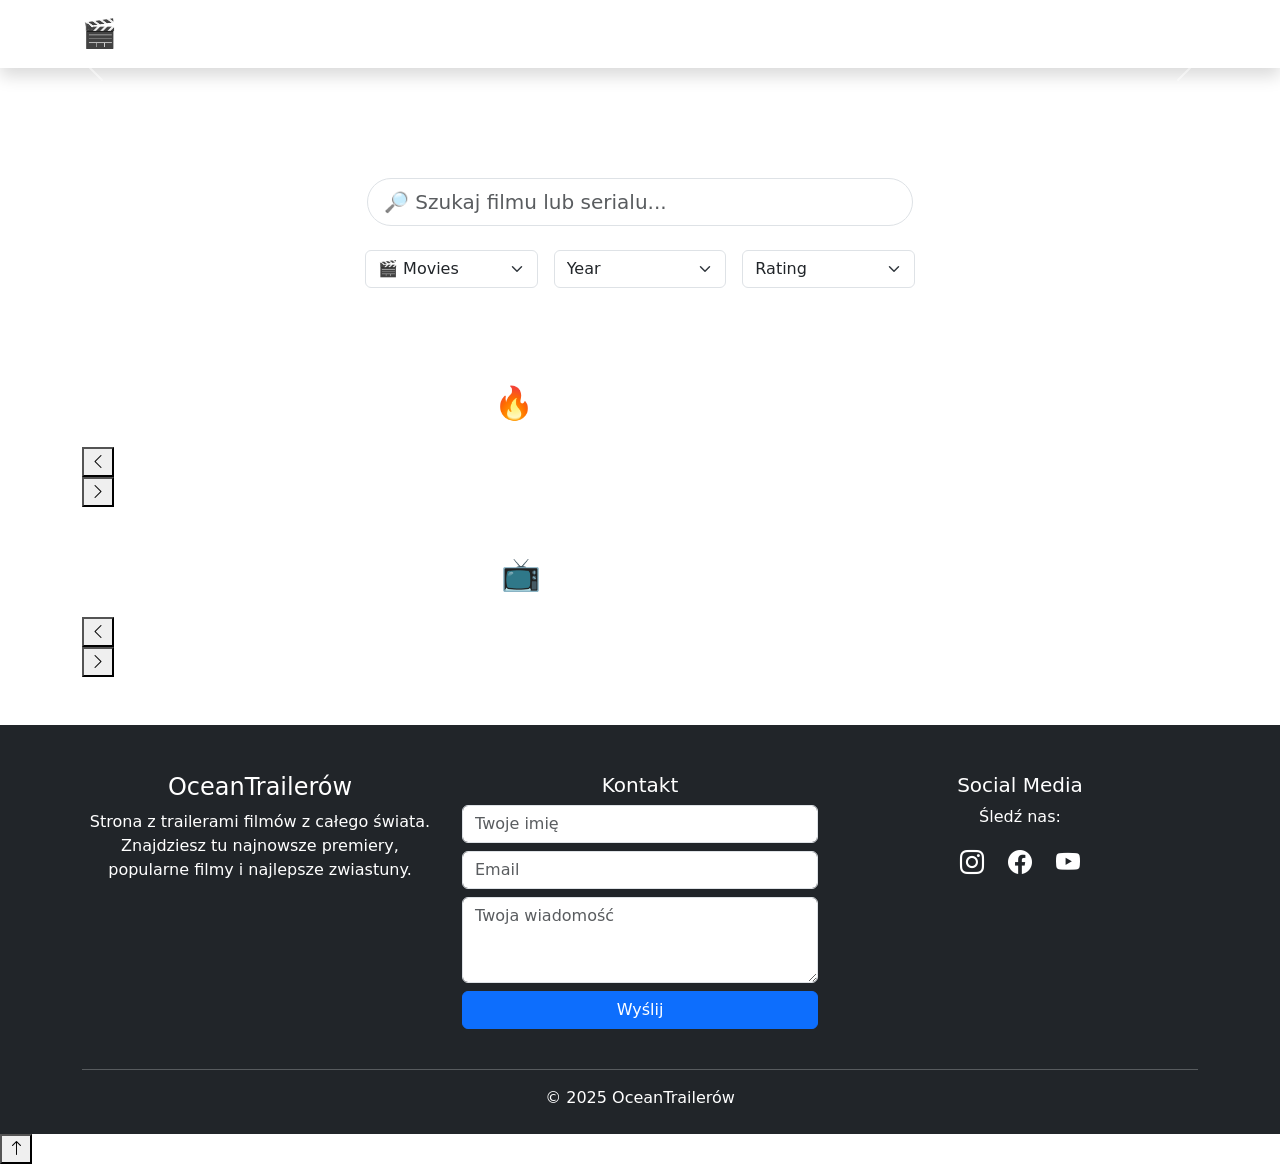
==== index.html @ 87e6d0d0 "Add files via upload" ====
<!DOCTYPE html>
<html lang="en">
<head>
    <meta charset="UTF-8">
    <meta name="viewport" content="width=device-width, initial-scale=1.0">
    <title>OceanTrailerów</title>
    <!-- Bootstrap connect-->
    <link href="https://cdn.jsdelivr.net/npm/bootstrap@5.3.2/dist/css/bootstrap.min.css" rel="stylesheet">
    <link rel="stylesheet" href="https://cdn.jsdelivr.net/npm/bootstrap-icons@1.11.3/font/bootstrap-icons.css">
    <!-- CSS connect-->
    <link rel="stylesheet" href="css/styles.css">
    <!-- Font coonnect-->
    <link href="https://fonts.googleapis.com/css2?family=Poppins:wght@400;600;700&display=swap" rel="stylesheet">
</head>
<body>
    <!-- Header-nav-->
    <nav class="navbar navbar-expand-lg navbar-dark custom-navbar shadow">

    <div class="container">

        <a class="navbar-brand fw-bold fs-3">🎬 OceanTrailerów</a>

        <button class="navbar-toggler" type="button" data-bs-toggle="collapse" data-bs-target="#navbarNav">
            <span class="navbar-toggler-icon"></span>
        </button>

        <div class="collapse navbar-collapse justify-content-end" id="navbarNav">

            <ul class="navbar-nav">

                <li class="nav-item">
                    <a class="nav-link active" href="#">Główna</a>
                </li>

                <li class="nav-item">
                    <a class="nav-link" href="#search">Wyszukiwanie</a>
                </li>

                <li class="nav-item">
                    <a class="nav-link" href="#movies">Filmiki</a>
                </li>

                <li class="nav-item">
                    <a class="nav-link" href="#kontakt">Kontakt</a>
                </li>

            </ul>

        </div>

    </div>

    </nav>

    <!-- Carousel-->
    <div id="carouselExampleAutoplaying" class="carousel slide" data-bs-ride="carousel">
        <div class="carousel-inner" id="carouselInner"></div>
    
        <button class="carousel-control-prev" type="button" data-bs-target="#carouselExampleAutoplaying" data-bs-slide="prev">
            <span class="carousel-control-prev-icon" aria-hidden="true"></span>
            <span class="visually-hidden">Previous</span>
        </button>
        
        <button class="carousel-control-next" type="button" data-bs-target="#carouselExampleAutoplaying" data-bs-slide="next">
            <span class="carousel-control-next-icon" aria-hidden="true"></span>
            <span class="visually-hidden">Next</span>
        </button>
    </div>


    <!-- Search Section-->
    <section class="search-section py-5" id="search">

    <div class="container">

        <h2 class="text-center mb-4 text-white">Znajdź film</h2>

        <!-- SEARCH INPUT -->
        <div class="row justify-content-center mb-4">

            <div class="col-md-6">
                <input 
                    class="form-control form-control-lg rounded-pill" 
                    id="searchInput" 
                    type="text" 
                    placeholder="🔎 Szukaj filmu lub serialu..."
                >
            </div>

        </div>

        <!-- FILTERS -->
        <div class="row justify-content-center g-3">

            <div class="col-md-2">
                <select class="form-select" id="typeFilter">
                    <option value="movie">🎬 Movies</option>
                    <option value="tv">📺 Series</option>
                </select>
            </div>

            <div class="col-md-2">
                <select class="form-select" id="yearFilter">
                    <option value="">Year</option>
                    <option value="2025">2025</option>
                    <option value="2024">2024</option>
                    <option value="2023">2023</option>
                    <option value="2022">2022</option>
                </select>
            </div>

            <div class="col-md-2">
                <select class="form-select" id="ratingFilter">
                    <option value="">Rating</option>
                    <option value="8">⭐ 8+</option>
                    <option value="7">⭐ 7+</option>
                    <option value="6">⭐ 6+</option>
                </select>
            </div>

        </div>

    </div>

        

    </div>

    </section>

    <!-- Movies Container -->
    <div class="container mt-4" id="movies">
        <div class="row g-4" id="moviesContainer">
        </div>
    </div>

    <!-- Popular Movies-->

    <section class="container my-5">

        <h2 class="text-white mb-4 text-center">🔥 Popular Movies</h2>

        <div class="slider-wrapper">

            <button class="slide-btn left" onclick="scrollSlider('popularMovies', -1)">
                <i class="bi bi-chevron-left"></i>
            </button>

            <div class="movie-slider" id="popularMovies"></div>

            <button class="slide-btn right" onclick="scrollSlider('popularMovies', 1)">
                <i class="bi bi-chevron-right"></i>
            </button>

        </div>

    </section>


    <!-- Popular Series-->

    <section class="container my-5">

        <h2 class="text-white mb-4 text-center">📺 Popular Series</h2>

        <div class="slider-wrapper">

            <button class="slide-btn left" onclick="scrollSlider('popularSeries', -1)">
                <i class="bi bi-chevron-left"></i>
            </button>

            <div class="movie-slider" id="popularSeries"></div>

            <button class="slide-btn right" onclick="scrollSlider('popularSeries', 1)">
                <i class="bi bi-chevron-right"></i>
            </button>

        </div>

    </section>
    

    <!-- trailer-modal-->

    <div class="modal fade" id="trailerModal">

        <div class="modal-dialog modal-lg">
            <div class="modal-content bg-dark">
                <div class="modal-body">
                    <iframe id="trailerFrame" width="100%" height="400" allowfullscreen></iframe>
                </div>
            </div>
        </div>
        

    </div>

    
    <!-- Footer-->  
    <footer class="bg-dark text-white mt-5 pt-5 pb-4" id="kontakt">

    <div class="container">
    
    <div class="row">

        <!-- ABOUT -->
        <div class="col-md-4 mb-4 text-center">

            <h4>OceanTrailerów</h4>
            <p>
                Strona z trailerami filmów z całego świata.
                Znajdziesz tu najnowsze premiery,
                popularne filmy i najlepsze zwiastuny.
            </p>
        </div>

        <!-- CONTACT FORM -->
        <div class="col-md-4 mb-4 text-center">

            <h5>Kontakt</h5>

            <form>
                <div class="mb-2">
                    <input type="text" class="form-control" placeholder="Twoje imię">
                </div>

                <div class="mb-2">
                    <input type="email" class="form-control" placeholder="Email">
                </div>

                <div class="mb-2">
                    <textarea class="form-control" rows="3" placeholder="Twoja wiadomość"></textarea>
                </div>

                <button class="btn btn-primary w-100">Wyślij</button>

            </form>

        </div>

        <!-- SOCIAL -->
        <div class="col-md-4 mb-4 text-center">

            <h5>Social Media</h5>

            <p>Śledź nas:</p>

            <a class="text-white me-3 fs-4 text-decoration-none" href="#">
                <i class="bi bi-instagram"></i>
            </a>

            <a class="text-white me-3 fs-4 text-decoration-none" href="#">
                <i class="bi bi-facebook"></i>
            </a>

            <a class="text-white fs-4 text-decoration-none" href="#">
                <i class="bi bi-youtube"></i>
            </a>

        </div>

    </div>

        <hr class="border-light">

        <div class="text-center">© 2025 OceanTrailerów</div>

    </div>

    </footer>

    <button id="backToTop">
        <i class="bi bi-arrow-up"></i>
    </button>

    <!-- JS connect -->
    <script src="js/api.js"></script>
    <script src="js/movies.js"></script>
    <script src="js/backdrop.js"></script>
    <script src="https://cdn.jsdelivr.net/npm/bootstrap@5.3.2/dist/js/bootstrap.bundle.min.js"></script>
</body>
</html>
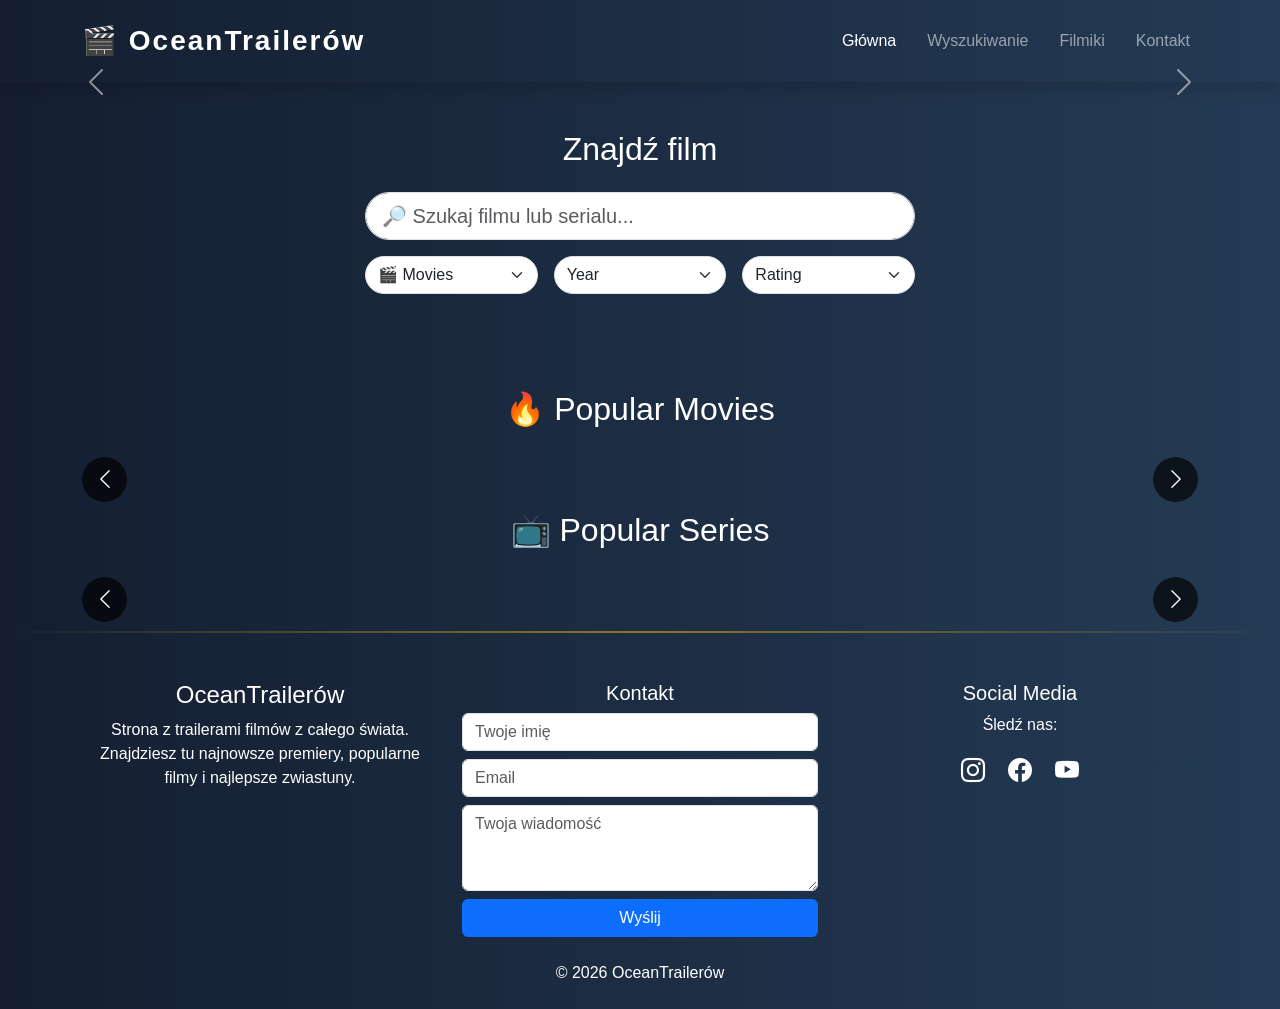
==== commit 45b5a3b7: "Finish_Commit" ====
--- a/index.html
+++ b/index.html
@@ -1,282 +1,211 @@
-<!DOCTYPE html>
-<html lang="en">
-<head>
-    <meta charset="UTF-8">
-    <meta name="viewport" content="width=device-width, initial-scale=1.0">
-    <title>OceanTrailerów</title>
-    <!-- Bootstrap connect-->
-    <link href="https://cdn.jsdelivr.net/npm/bootstrap@5.3.2/dist/css/bootstrap.min.css" rel="stylesheet">
-    <link rel="stylesheet" href="https://cdn.jsdelivr.net/npm/bootstrap-icons@1.11.3/font/bootstrap-icons.css">
-    <!-- CSS connect-->
-    <link rel="stylesheet" href="css/styles.css">
-    <!-- Font coonnect-->
-    <link href="https://fonts.googleapis.com/css2?family=Poppins:wght@400;600;700&display=swap" rel="stylesheet">
-</head>
-<body>
-    <!-- Header-nav-->
-    <nav class="navbar navbar-expand-lg navbar-dark custom-navbar shadow">
-
-    <div class="container">
-
-        <a class="navbar-brand fw-bold fs-3">🎬 OceanTrailerów</a>
-
-        <button class="navbar-toggler" type="button" data-bs-toggle="collapse" data-bs-target="#navbarNav">
-            <span class="navbar-toggler-icon"></span>
-        </button>
-
-        <div class="collapse navbar-collapse justify-content-end" id="navbarNav">
-
-            <ul class="navbar-nav">
-
-                <li class="nav-item">
-                    <a class="nav-link active" href="#">Główna</a>
-                </li>
-
-                <li class="nav-item">
-                    <a class="nav-link" href="#search">Wyszukiwanie</a>
-                </li>
-
-                <li class="nav-item">
-                    <a class="nav-link" href="#movies">Filmiki</a>
-                </li>
-
-                <li class="nav-item">
-                    <a class="nav-link" href="#kontakt">Kontakt</a>
-                </li>
-
-            </ul>
-
-        </div>
-
-    </div>
-
-    </nav>
-
-    <!-- Carousel-->
-    <div id="carouselExampleAutoplaying" class="carousel slide" data-bs-ride="carousel">
-        <div class="carousel-inner" id="carouselInner"></div>
-    
-        <button class="carousel-control-prev" type="button" data-bs-target="#carouselExampleAutoplaying" data-bs-slide="prev">
-            <span class="carousel-control-prev-icon" aria-hidden="true"></span>
-            <span class="visually-hidden">Previous</span>
-        </button>
-        
-        <button class="carousel-control-next" type="button" data-bs-target="#carouselExampleAutoplaying" data-bs-slide="next">
-            <span class="carousel-control-next-icon" aria-hidden="true"></span>
-            <span class="visually-hidden">Next</span>
-        </button>
-    </div>
-
-
-    <!-- Search Section-->
-    <section class="search-section py-5" id="search">
-
-    <div class="container">
-
-        <h2 class="text-center mb-4 text-white">Znajdź film</h2>
-
-        <!-- SEARCH INPUT -->
-        <div class="row justify-content-center mb-4">
-
-            <div class="col-md-6">
-                <input 
-                    class="form-control form-control-lg rounded-pill" 
-                    id="searchInput" 
-                    type="text" 
-                    placeholder="🔎 Szukaj filmu lub serialu..."
-                >
-            </div>
-
-        </div>
-
-        <!-- FILTERS -->
-        <div class="row justify-content-center g-3">
-
-            <div class="col-md-2">
-                <select class="form-select" id="typeFilter">
-                    <option value="movie">🎬 Movies</option>
-                    <option value="tv">📺 Series</option>
-                </select>
-            </div>
-
-            <div class="col-md-2">
-                <select class="form-select" id="yearFilter">
-                    <option value="">Year</option>
-                    <option value="2025">2025</option>
-                    <option value="2024">2024</option>
-                    <option value="2023">2023</option>
-                    <option value="2022">2022</option>
-                </select>
-            </div>
-
-            <div class="col-md-2">
-                <select class="form-select" id="ratingFilter">
-                    <option value="">Rating</option>
-                    <option value="8">⭐ 8+</option>
-                    <option value="7">⭐ 7+</option>
-                    <option value="6">⭐ 6+</option>
-                </select>
-            </div>
-
-        </div>
-
-    </div>
-
-        
-
-    </div>
-
-    </section>
-
-    <!-- Movies Container -->
-    <div class="container mt-4" id="movies">
-        <div class="row g-4" id="moviesContainer">
-        </div>
-    </div>
-
-    <!-- Popular Movies-->
-
-    <section class="container my-5">
-
-        <h2 class="text-white mb-4 text-center">🔥 Popular Movies</h2>
-
-        <div class="slider-wrapper">
-
-            <button class="slide-btn left" onclick="scrollSlider('popularMovies', -1)">
-                <i class="bi bi-chevron-left"></i>
-            </button>
-
-            <div class="movie-slider" id="popularMovies"></div>
-
-            <button class="slide-btn right" onclick="scrollSlider('popularMovies', 1)">
-                <i class="bi bi-chevron-right"></i>
-            </button>
-
-        </div>
-
-    </section>
-
-
-    <!-- Popular Series-->
-
-    <section class="container my-5">
-
-        <h2 class="text-white mb-4 text-center">📺 Popular Series</h2>
-
-        <div class="slider-wrapper">
-
-            <button class="slide-btn left" onclick="scrollSlider('popularSeries', -1)">
-                <i class="bi bi-chevron-left"></i>
-            </button>
-
-            <div class="movie-slider" id="popularSeries"></div>
-
-            <button class="slide-btn right" onclick="scrollSlider('popularSeries', 1)">
-                <i class="bi bi-chevron-right"></i>
-            </button>
-
-        </div>
-
-    </section>
-    
-
-    <!-- trailer-modal-->
-
-    <div class="modal fade" id="trailerModal">
-
-        <div class="modal-dialog modal-lg">
-            <div class="modal-content bg-dark">
-                <div class="modal-body">
-                    <iframe id="trailerFrame" width="100%" height="400" allowfullscreen></iframe>
-                </div>
-            </div>
-        </div>
-        
-
-    </div>
-
-    
-    <!-- Footer-->  
-    <footer class="bg-dark text-white mt-5 pt-5 pb-4" id="kontakt">
-
-    <div class="container">
-    
-    <div class="row">
-
-        <!-- ABOUT -->
-        <div class="col-md-4 mb-4 text-center">
-
-            <h4>OceanTrailerów</h4>
-            <p>
-                Strona z trailerami filmów z całego świata.
-                Znajdziesz tu najnowsze premiery,
-                popularne filmy i najlepsze zwiastuny.
-            </p>
-        </div>
-
-        <!-- CONTACT FORM -->
-        <div class="col-md-4 mb-4 text-center">
-
-            <h5>Kontakt</h5>
-
-            <form>
-                <div class="mb-2">
-                    <input type="text" class="form-control" placeholder="Twoje imię">
-                </div>
-
-                <div class="mb-2">
-                    <input type="email" class="form-control" placeholder="Email">
-                </div>
-
-                <div class="mb-2">
-                    <textarea class="form-control" rows="3" placeholder="Twoja wiadomość"></textarea>
-                </div>
-
-                <button class="btn btn-primary w-100">Wyślij</button>
-
-            </form>
-
-        </div>
-
-        <!-- SOCIAL -->
-        <div class="col-md-4 mb-4 text-center">
-
-            <h5>Social Media</h5>
-
-            <p>Śledź nas:</p>
-
-            <a class="text-white me-3 fs-4 text-decoration-none" href="#">
-                <i class="bi bi-instagram"></i>
-            </a>
-
-            <a class="text-white me-3 fs-4 text-decoration-none" href="#">
-                <i class="bi bi-facebook"></i>
-            </a>
-
-            <a class="text-white fs-4 text-decoration-none" href="#">
-                <i class="bi bi-youtube"></i>
-            </a>
-
-        </div>
-
-    </div>
-
-        <hr class="border-light">
-
-        <div class="text-center">© 2025 OceanTrailerów</div>
-
-    </div>
-
-    </footer>
-
-    <button id="backToTop">
-        <i class="bi bi-arrow-up"></i>
-    </button>
-
-    <!-- JS connect -->
-    <script src="js/api.js"></script>
-    <script src="js/movies.js"></script>
-    <script src="js/backdrop.js"></script>
-    <script src="https://cdn.jsdelivr.net/npm/bootstrap@5.3.2/dist/js/bootstrap.bundle.min.js"></script>
-</body>
-</html>+<!DOCTYPE html>
+<html lang="en">
+<head>
+    <meta charset="UTF-8">
+    <meta name="viewport" content="width=device-width, initial-scale=1.0">
+    <title>OceanTrailerów</title>
+    <!-- Bootstrap connect-->
+    <link href="https://cdn.jsdelivr.net/npm/bootstrap@5.3.2/dist/css/bootstrap.min.css" rel="stylesheet">
+    <link rel="stylesheet" href="https://cdn.jsdelivr.net/npm/bootstrap-icons@1.11.3/font/bootstrap-icons.css">
+    <!-- CSS connect-->
+    <link rel="stylesheet" href="css/styles.css">
+    <!-- Font connect-->
+    <link href="https://fonts.googleapis.com/css2?family=Poppins:wght@400;600;700&display=swap" rel="stylesheet">
+</head>
+<body>
+    <!-- Header-nav-->
+    <nav class="navbar navbar-expand-lg navbar-dark custom-navbar shadow">
+        <div class="container">
+            <a class="navbar-brand fw-bold fs-3">🎬 OceanTrailerów</a>
+            <button class="navbar-toggler" type="button" data-bs-toggle="collapse" data-bs-target="#navbarNav">
+                <span class="navbar-toggler-icon"></span>
+            </button>
+            <div class="collapse navbar-collapse justify-content-end" id="navbarNav">
+                <ul class="navbar-nav">
+                    <li class="nav-item">
+                        <a class="nav-link active" href="#">Główna</a>
+                    </li>
+                    <li class="nav-item">
+                        <a class="nav-link" href="#search">Wyszukiwanie</a>
+                    </li>
+                    <li class="nav-item">
+                        <a class="nav-link" href="#movies">Filmiki</a>
+                    </li>
+                    <li class="nav-item">
+                        <a class="nav-link" href="#kontakt">Kontakt</a>
+                    </li>
+                </ul>
+            </div>
+        </div>
+    </nav>
+
+    <!-- Carousel-->
+    <div id="carouselExampleAutoplaying" class="carousel slide" data-bs-ride="carousel">
+        <div class="carousel-inner" id="carouselInner"></div>
+        <button class="carousel-control-prev" type="button" data-bs-target="#carouselExampleAutoplaying" data-bs-slide="prev">
+            <span class="carousel-control-prev-icon" aria-hidden="true"></span>
+            <span class="visually-hidden">Previous</span>
+        </button>
+        <button class="carousel-control-next" type="button" data-bs-target="#carouselExampleAutoplaying" data-bs-slide="next">
+            <span class="carousel-control-next-icon" aria-hidden="true"></span>
+            <span class="visually-hidden">Next</span>
+        </button>
+    </div>
+
+    <!-- Search-->
+    <section class="search-section py-5" id="search">
+        <div class="container">
+
+            <h2 class="text-center mb-4 text-white">Znajdź film</h2>
+
+            <div class="row justify-content-center g-3">
+
+                <!-- Input -->
+                <div class="col-md-6 position-relative">
+                    <input
+                        class="form-control form-control-lg rounded-pill pe-5"
+                        id="searchInput"
+                        type="text"
+                        placeholder="🔎 Szukaj filmu lub serialu..."
+                    >
+                    <button id="clearBtn" class="clear-btn">
+                        <i class="bi bi-x-lg"></i>
+                    </button>
+                </div>
+
+                <!-- FILTERS -->
+                <div class="col-12">
+                    <div class="row justify-content-center g-3">
+
+                        <div class="col-md-2 col-sm-4 col-6">
+                            <select class="form-select" id="typeFilter">
+                                <option value="movie">🎬 Movies</option>
+                                <option value="tv">📺 Series</option>
+                            </select>
+                        </div>
+
+                        <div class="col-md-2 col-sm-4 col-6">
+                            <select class="form-select" id="yearFilter">
+                                <option value="">Year</option>
+                                <option value="2025">2025</option>
+                                <option value="2024">2024</option>
+                                <option value="2023">2023</option>
+                                <option value="2022">2022</option>
+                            </select>
+                        </div>
+
+                        <div class="col-md-2 col-sm-4 col-6">
+                            <select class="form-select" id="ratingFilter">
+                                <option value="">Rating</option>
+                                <option value="8">⭐ 8+</option>
+                                <option value="7">⭐ 7+</option>
+                                <option value="6">⭐ 6+</option>
+                            </select>
+                        </div>
+
+                    </div>
+                </div>
+
+            </div>
+
+        </div>
+    </section>
+
+    <!-- Movies Container -->
+    <div class="container mt-4" id="movies">
+        <div class="row g-4" id="moviesContainer"></div>
+    </div>
+
+    <!-- Popular Movies-->
+    <section class="container my-5">
+        <h2 class="text-white mb-4 text-center">🔥 Popular Movies</h2>
+        <div class="slider-wrapper">
+            <button class="slide-btn left" onclick="scrollSlider('popularMovies', -1)">
+                <i class="bi bi-chevron-left"></i>
+            </button>
+            <div class="movie-slider" id="popularMovies"></div>
+            <button class="slide-btn right" onclick="scrollSlider('popularMovies', 1)">
+                <i class="bi bi-chevron-right"></i>
+            </button>
+        </div>
+    </section>
+
+    <!-- Popular Serials-->
+    <section class="container my-5">
+        <h2 class="text-white mb-4 text-center">📺 Popular Series</h2>
+        <div class="slider-wrapper">
+            <button class="slide-btn left" onclick="scrollSlider('popularSeries', -1)">
+                <i class="bi bi-chevron-left"></i>
+            </button>
+            <div class="movie-slider" id="popularSeries"></div>
+            <button class="slide-btn right" onclick="scrollSlider('popularSeries', 1)">
+                <i class="bi bi-chevron-right"></i>
+            </button>
+        </div>
+    </section>
+
+    <!-- Separator -->
+    <hr class="footer-separator">
+
+    <!-- Footer-->
+    <footer class="bg-dark text-white pt-5 pb-4" id="kontakt">
+        <div class="container">
+            <div class="row">
+
+                <!-- About -->
+                <div class="col-md-4 mb-4 text-center">
+                    <h4>OceanTrailerów</h4>
+                    <p>
+                        Strona z trailerami filmów z całego świata.
+                        Znajdziesz tu najnowsze premiery,
+                        popularne filmy i najlepsze zwiastuny.
+                    </p>
+                </div>
+
+                <!-- Form -->
+                <div class="col-md-4 mb-4 text-center">
+                    <h5>Kontakt</h5>
+                    <div class="mb-2">
+                        <input type="text" class="form-control" placeholder="Twoje imię">
+                    </div>
+                    <div class="mb-2">
+                        <input type="email" class="form-control" placeholder="Email">
+                    </div>
+                    <div class="mb-2">
+                        <textarea class="form-control" rows="3" placeholder="Twoja wiadomość"></textarea>
+                    </div>
+                    <button class="btn btn-primary w-100">Wyślij</button>
+                </div>
+
+                <!-- Social -->
+                <div class="col-md-4 mb-4 text-center">
+                    <h5>Social Media</h5>
+                    <p>Śledź nas:</p>
+                    <a class="text-white me-3 fs-4 text-decoration-none" href="#">
+                        <i class="bi bi-instagram"></i>
+                    </a>
+                    <a class="text-white me-3 fs-4 text-decoration-none" href="#">
+                        <i class="bi bi-facebook"></i>
+                    </a>
+                    <a class="text-white fs-4 text-decoration-none" href="#">
+                        <i class="bi bi-youtube"></i>
+                    </a>
+                </div>
+
+            </div>
+
+            <div class="text-center">© 2026 OceanTrailerów</div>
+        </div>
+    </footer>
+
+    <button id="backToTop">
+        <i class="bi bi-arrow-up"></i>
+    </button>
+
+    <!-- JS connect -->
+    <script src="js/api.js"></script>
+    <script src="js/movies.js"></script>
+    <script src="js/backdrop.js"></script>
+    <script src="https://cdn.jsdelivr.net/npm/bootstrap@5.3.2/dist/js/bootstrap.bundle.min.js"></script>
+</body>
+</html>
--- a/css/styles.css
+++ b/css/styles.css
@@ -0,0 +1,214 @@
+html, body {
+    overflow-x: hidden;
+    max-width: 100%;
+    font-family: 'Poppins', sans-serif;
+    background: linear-gradient(90deg, #141e30, #243b55);
+}
+
+/* Navbar */
+.custom-navbar {
+    background: linear-gradient(90deg, #141e30, #243b55);
+    padding: 15px;
+}
+
+.navbar-brand {
+    letter-spacing: 2px;
+}
+
+.nav-link {
+    font-weight: 500;
+    margin-left: 15px;
+    transition: 0.3s;
+}
+
+.nav-link:hover {
+    color: #ffc107 !important;
+    transform: translateY(-2px);
+}
+
+/* Carousel */
+.carousel-item,
+.carousel-img {
+    height: 550px;
+    object-fit: cover;
+}
+
+/* Carousel caption styling */
+.carousel-caption h5 {
+    font-size: 1.5rem;
+    font-weight: 700;
+    text-shadow: 0 2px 8px rgba(0,0,0,0.8);
+}
+
+.carousel-caption p {
+    text-shadow: 0 1px 4px rgba(0,0,0,0.8);
+}
+
+/* Search */
+.search-section {
+    padding-top: 3rem;
+    padding-bottom: 3rem;
+}
+
+#searchInput {
+    transition: 0.3s;
+}
+
+#searchInput:focus {
+    transform: scale(1.05);
+    box-shadow: 0 0 15px rgba(255, 255, 255, 0.3);
+}
+
+#typeFilter,
+#yearFilter,
+#ratingFilter {
+    border-radius: 20px;
+}
+
+/* Clear button */
+.clear-btn {
+    position: absolute;
+    top: 50%;
+    right: 15px;
+    transform: translateY(-50%);
+    border: none;
+    background: none;
+    color: #aaa;
+    font-size: 18px;
+    cursor: pointer;
+    display: none;
+}
+
+.clear-btn:hover {
+    color: white;
+}
+
+/* Movie grid cards */
+.movie-card {
+    transition: transform 0.3s, box-shadow 0.3s;
+    border: 1px solid rgba(255,255,255,0.08);
+}
+
+.movie-card:hover {
+    transform: translateY(-6px);
+    box-shadow: 0 12px 30px rgba(0, 0, 0, 0.5) !important;
+}
+
+/* Movie Slider */
+.movie-slider {
+    display: flex;
+    overflow-x: auto;
+    scroll-behavior: smooth;
+    gap: 20px;
+    padding-bottom: 10px;
+    -ms-overflow-style: none;
+    scrollbar-width: none;
+}
+
+.movie-slider .slider-card {
+    min-width: 200px;
+    flex: 0 0 auto;
+    cursor: pointer;
+}
+
+.movie-slider .slider-card img {
+    width: 100%;
+    border-radius: 8px;
+    transition: transform 0.3s, box-shadow 0.3s;
+}
+
+.movie-slider .slider-card img:hover {
+    transform: scale(1.05);
+    box-shadow: 0 8px 20px rgba(0, 0, 0, 0.5);
+}
+
+.movie-slider::-webkit-scrollbar {
+    display: none;
+}
+
+.slider-wrapper {
+    position: relative;
+    padding: 0 30px;
+}
+
+.slide-btn {
+    position: absolute;
+    top: 40%;
+    background: #000000aa;
+    color: white;
+    border: none;
+    width: 45px;
+    height: 45px;
+    border-radius: 50%;
+    font-size: 22px;
+    cursor: pointer;
+    z-index: 10;
+    transition: background 0.2s;
+}
+
+.slide-btn:hover {
+    background: #ffc107;
+    color: #141e30;
+}
+
+.slide-btn.left {
+    left: 0;
+}
+
+.slide-btn.right {
+    right: 0;
+}
+
+/* Trailer modal */
+.modal-content.bg-dark {
+    border: 1px solid rgba(255,255,255,0.1);
+    border-radius: 12px;
+    overflow: hidden;
+}
+
+/* Footer separator */
+.footer-separator {
+    border: none;
+    height: 2px;
+    background: linear-gradient(90deg, transparent, #ffc107, transparent);
+    margin: 0;
+    opacity: 0.5;
+}
+
+/* Footer */
+footer {
+    background: linear-gradient(90deg, #141e30, #243b55);
+    padding: 20px 0;
+    color: #fff;
+}
+
+/* Back to top */
+#backToTop {
+    position: fixed;
+    bottom: 30px;
+    right: 30px;
+    width: 40px;
+    height: 40px;
+    border: none;
+    border-radius: 50%;
+    background: linear-gradient(90deg, #ffc107, #e0a800);
+    color: #141e30;
+    font-size: 22px;
+    display: flex;
+    align-items: center;
+    justify-content: center;
+    cursor: pointer;
+    opacity: 0;
+    visibility: hidden;
+    transition: 0.3s;
+    box-shadow: 0 5px 15px rgba(0, 0, 0, 0.4);
+}
+
+#backToTop:hover {
+    transform: scale(1.1);
+}
+
+#backToTop.show {
+    opacity: 1;
+    visibility: visible;
+}
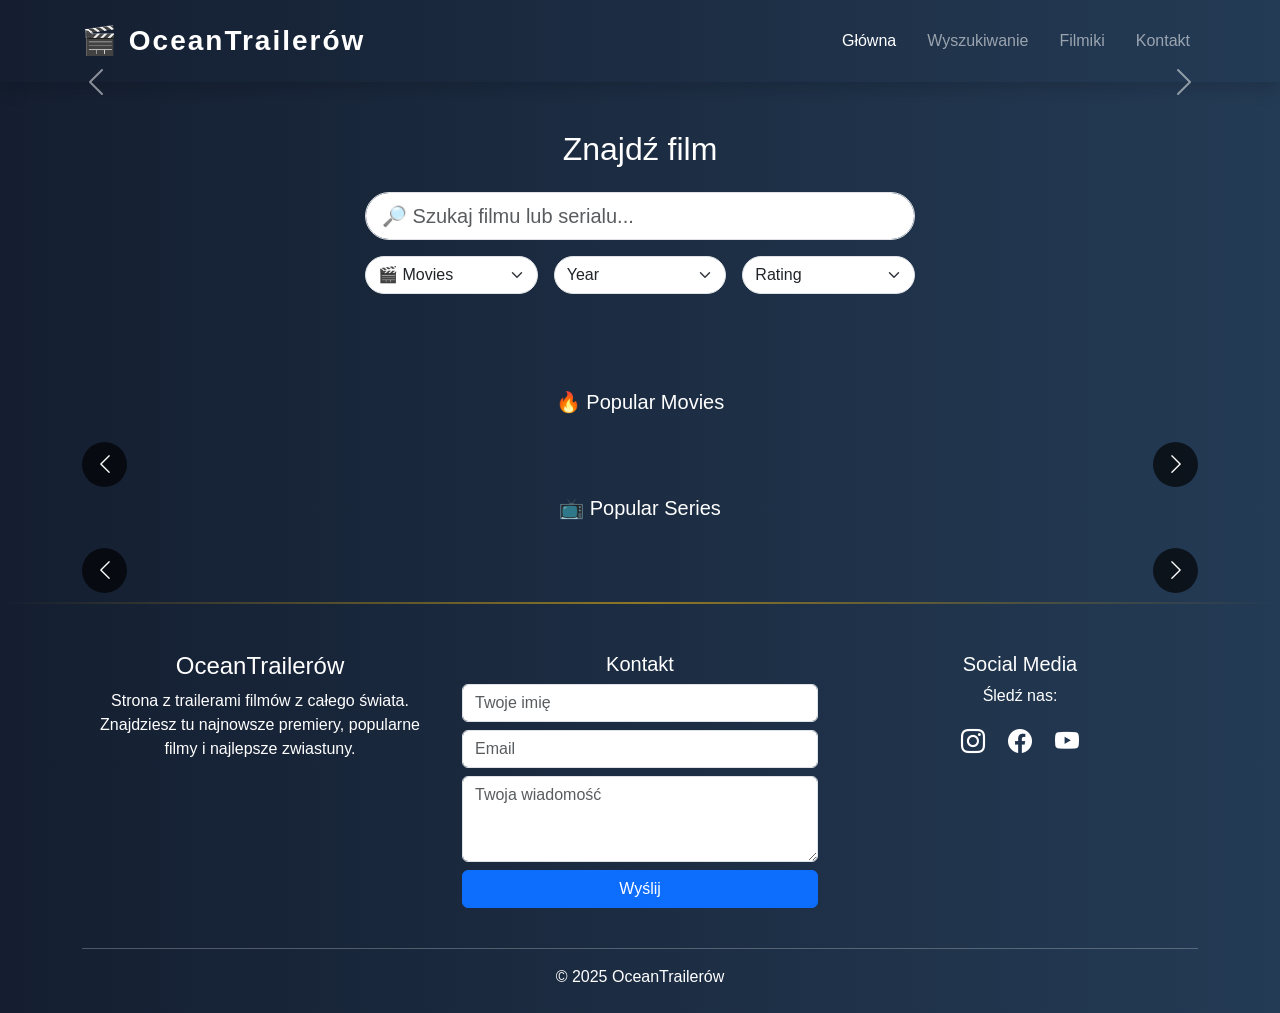
==== commit 46046137: "Finish for phones" ====
--- a/index.html
+++ b/index.html
@@ -52,7 +52,7 @@
         </button>
     </div>
 
-    <!-- Search-->
+    <!-- Search Section-->
     <section class="search-section py-5" id="search">
         <div class="container">
 
@@ -60,7 +60,7 @@
 
             <div class="row justify-content-center g-3">
 
-                <!-- Input -->
+                <!-- SEARCH INPUT -->
                 <div class="col-md-6 position-relative">
                     <input
                         class="form-control form-control-lg rounded-pill pe-5"
@@ -117,8 +117,8 @@
     </div>
 
     <!-- Popular Movies-->
-    <section class="container my-5">
-        <h2 class="text-white mb-4 text-center">🔥 Popular Movies</h2>
+    <section class="container my-3 my-md-5">
+        <h2 class="text-white mb-2 mb-md-4 text-center fs-5 fs-md-2">🔥 Popular Movies</h2>
         <div class="slider-wrapper">
             <button class="slide-btn left" onclick="scrollSlider('popularMovies', -1)">
                 <i class="bi bi-chevron-left"></i>
@@ -130,9 +130,9 @@
         </div>
     </section>
 
-    <!-- Popular Serials-->
-    <section class="container my-5">
-        <h2 class="text-white mb-4 text-center">📺 Popular Series</h2>
+    <!-- Popular Series-->
+    <section class="container my-3 my-md-5">
+        <h2 class="text-white mb-2 mb-md-4 text-center fs-5 fs-md-2">📺 Popular Series</h2>
         <div class="slider-wrapper">
             <button class="slide-btn left" onclick="scrollSlider('popularSeries', -1)">
                 <i class="bi bi-chevron-left"></i>
@@ -152,7 +152,7 @@
         <div class="container">
             <div class="row">
 
-                <!-- About -->
+                <!-- ABOUT -->
                 <div class="col-md-4 mb-4 text-center">
                     <h4>OceanTrailerów</h4>
                     <p>
@@ -162,7 +162,7 @@
                     </p>
                 </div>
 
-                <!-- Form -->
+                <!-- CONTACT FORM -->
                 <div class="col-md-4 mb-4 text-center">
                     <h5>Kontakt</h5>
                     <div class="mb-2">
@@ -177,7 +177,7 @@
                     <button class="btn btn-primary w-100">Wyślij</button>
                 </div>
 
-                <!-- Social -->
+                <!-- SOCIAL -->
                 <div class="col-md-4 mb-4 text-center">
                     <h5>Social Media</h5>
                     <p>Śledź nas:</p>
@@ -194,7 +194,8 @@
 
             </div>
 
-            <div class="text-center">© 2026 OceanTrailerów</div>
+            <hr class="border-light">
+            <div class="text-center">© 2025 OceanTrailerów</div>
         </div>
     </footer>
 
--- a/css/styles.css
+++ b/css/styles.css
@@ -111,6 +111,44 @@
     cursor: pointer;
 }
 
+/* Mobile: smaller cards so more fit on screen */
+@media (max-width: 576px) {
+    .movie-slider .slider-card {
+        min-width: 120px;
+    }
+
+    .movie-slider {
+        gap: 12px;
+    }
+
+    .slide-btn {
+        width: 32px;
+        height: 32px;
+        font-size: 16px;
+    }
+
+    .slider-wrapper {
+        padding: 0 20px;
+    }
+
+    .carousel-item,
+    .carousel-img {
+        height: 220px;
+    }
+}
+
+/* Tablet: medium cards */
+@media (min-width: 577px) and (max-width: 768px) {
+    .movie-slider .slider-card {
+        min-width: 150px;
+    }
+
+    .carousel-item,
+    .carousel-img {
+        height: 350px;
+    }
+}
+
 .movie-slider .slider-card img {
     width: 100%;
     border-radius: 8px;
@@ -212,3 +250,11 @@
     opacity: 1;
     visibility: visible;
 }
+
+/* Mobile: slider section headings */
+@media (max-width: 576px) {
+    section.container h2 {
+        font-size: 1.1rem !important;
+        margin-bottom: 0.5rem !important;
+    }
+}
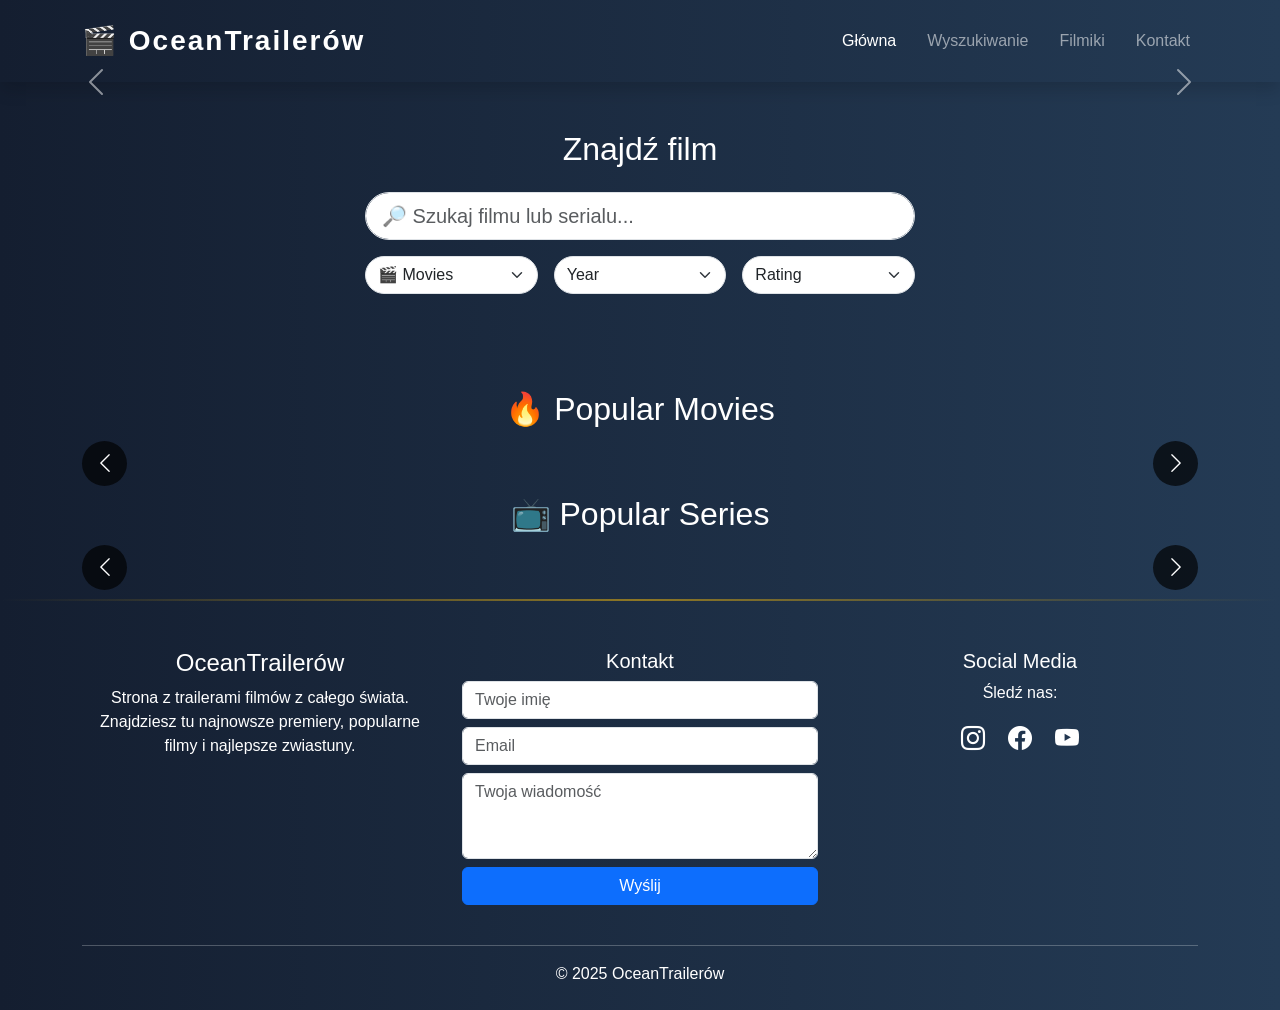
==== commit fee428ff: "Finish" ====
--- a/index.html
+++ b/index.html
@@ -118,7 +118,7 @@
 
     <!-- Popular Movies-->
     <section class="container my-3 my-md-5">
-        <h2 class="text-white mb-2 mb-md-4 text-center fs-5 fs-md-2">🔥 Popular Movies</h2>
+        <h2 class="text-white text-center section-heading">🔥 Popular Movies</h2>
         <div class="slider-wrapper">
             <button class="slide-btn left" onclick="scrollSlider('popularMovies', -1)">
                 <i class="bi bi-chevron-left"></i>
@@ -132,7 +132,7 @@
 
     <!-- Popular Series-->
     <section class="container my-3 my-md-5">
-        <h2 class="text-white mb-2 mb-md-4 text-center fs-5 fs-md-2">📺 Popular Series</h2>
+        <h2 class="text-white text-center section-heading">📺 Popular Series</h2>
         <div class="slider-wrapper">
             <button class="slide-btn left" onclick="scrollSlider('popularSeries', -1)">
                 <i class="bi bi-chevron-left"></i>
--- a/css/styles.css
+++ b/css/styles.css
@@ -5,7 +5,7 @@
     background: linear-gradient(90deg, #141e30, #243b55);
 }
 
-/* Navbar */
+/* ===== NAVBAR ===== */
 .custom-navbar {
     background: linear-gradient(90deg, #141e30, #243b55);
     padding: 15px;
@@ -26,14 +26,13 @@
     transform: translateY(-2px);
 }
 
-/* Carousel */
+/* ===== CAROUSEL ===== */
 .carousel-item,
 .carousel-img {
     height: 550px;
     object-fit: cover;
 }
 
-/* Carousel caption styling */
 .carousel-caption h5 {
     font-size: 1.5rem;
     font-weight: 700;
@@ -44,7 +43,7 @@
     text-shadow: 0 1px 4px rgba(0,0,0,0.8);
 }
 
-/* Search */
+/* ===== SEARCH ===== */
 .search-section {
     padding-top: 3rem;
     padding-bottom: 3rem;
@@ -65,7 +64,7 @@
     border-radius: 20px;
 }
 
-/* Clear button */
+/* ===== CLEAR BUTTON ===== */
 .clear-btn {
     position: absolute;
     top: 50%;
@@ -83,7 +82,7 @@
     color: white;
 }
 
-/* Movie grid cards */
+/* ===== MOVIE GRID CARDS ===== */
 .movie-card {
     transition: transform 0.3s, box-shadow 0.3s;
     border: 1px solid rgba(255,255,255,0.08);
@@ -94,7 +93,13 @@
     box-shadow: 0 12px 30px rgba(0, 0, 0, 0.5) !important;
 }
 
-/* Movie Slider */
+/* ===== SLIDER WRAPPER ===== */
+.slider-wrapper {
+    position: relative;
+    padding: 0 30px;
+}
+
+/* ===== SLIDER TRACK ===== */
 .movie-slider {
     display: flex;
     overflow-x: auto;
@@ -105,48 +110,15 @@
     scrollbar-width: none;
 }
 
+.movie-slider::-webkit-scrollbar {
+    display: none;
+}
+
+/* ===== SLIDER CARDS ===== */
 .movie-slider .slider-card {
     min-width: 200px;
     flex: 0 0 auto;
     cursor: pointer;
-}
-
-/* Mobile: smaller cards so more fit on screen */
-@media (max-width: 576px) {
-    .movie-slider .slider-card {
-        min-width: 120px;
-    }
-
-    .movie-slider {
-        gap: 12px;
-    }
-
-    .slide-btn {
-        width: 32px;
-        height: 32px;
-        font-size: 16px;
-    }
-
-    .slider-wrapper {
-        padding: 0 20px;
-    }
-
-    .carousel-item,
-    .carousel-img {
-        height: 220px;
-    }
-}
-
-/* Tablet: medium cards */
-@media (min-width: 577px) and (max-width: 768px) {
-    .movie-slider .slider-card {
-        min-width: 150px;
-    }
-
-    .carousel-item,
-    .carousel-img {
-        height: 350px;
-    }
 }
 
 .movie-slider .slider-card img {
@@ -160,15 +132,7 @@
     box-shadow: 0 8px 20px rgba(0, 0, 0, 0.5);
 }
 
-.movie-slider::-webkit-scrollbar {
-    display: none;
-}
-
-.slider-wrapper {
-    position: relative;
-    padding: 0 30px;
-}
-
+/* ===== SLIDER ARROW BUTTONS ===== */
 .slide-btn {
     position: absolute;
     top: 40%;
@@ -189,22 +153,17 @@
     color: #141e30;
 }
 
-.slide-btn.left {
-    left: 0;
-}
-
-.slide-btn.right {
-    right: 0;
-}
-
-/* Trailer modal */
+.slide-btn.left  { left: 0; }
+.slide-btn.right { right: 0; }
+
+/* ===== TRAILER MODAL ===== */
 .modal-content.bg-dark {
     border: 1px solid rgba(255,255,255,0.1);
     border-radius: 12px;
     overflow: hidden;
 }
 
-/* Footer separator */
+/* ===== FOOTER SEPARATOR ===== */
 .footer-separator {
     border: none;
     height: 2px;
@@ -213,14 +172,14 @@
     opacity: 0.5;
 }
 
-/* Footer */
+/* ===== FOOTER ===== */
 footer {
     background: linear-gradient(90deg, #141e30, #243b55);
     padding: 20px 0;
     color: #fff;
 }
 
-/* Back to top */
+/* ===== BACK TO TOP ===== */
 #backToTop {
     position: fixed;
     bottom: 30px;
@@ -242,19 +201,61 @@
     box-shadow: 0 5px 15px rgba(0, 0, 0, 0.4);
 }
 
-#backToTop:hover {
-    transform: scale(1.1);
-}
-
-#backToTop.show {
-    opacity: 1;
-    visibility: visible;
-}
-
-/* Mobile: slider section headings */
+#backToTop:hover  { transform: scale(1.1); }
+#backToTop.show   { opacity: 1; visibility: visible; }
+
+/* ===================================================
+   RESPONSIVE — tablet (max 768px)
+   =================================================== */
+@media (max-width: 768px) {
+    .carousel-item,
+    .carousel-img {
+        height: 350px;
+    }
+
+    .movie-slider .slider-card {
+        min-width: 150px;
+    }
+
+    .movie-slider {
+        gap: 14px;
+    }
+}
+
+/* ===================================================
+   RESPONSIVE — mobile (max 576px)
+   =================================================== */
 @media (max-width: 576px) {
-    section.container h2 {
-        font-size: 1.1rem !important;
-        margin-bottom: 0.5rem !important;
-    }
-}
+    /* Carousel */
+    .carousel-item,
+    .carousel-img {
+        height: 200px;
+    }
+
+    /* Slider cards — show ~2.5 per screen */
+    .movie-slider .slider-card {
+        min-width: 110px;
+    }
+
+    .movie-slider {
+        gap: 10px;
+    }
+
+    /* Slider wrapper — less side padding so cards have more room */
+    .slider-wrapper {
+        padding: 0 36px;
+    }
+
+    /* Arrow buttons — smaller */
+    .slide-btn {
+        width: 28px;
+        height: 28px;
+        font-size: 14px;
+    }
+
+    /* Section headings */
+    .section-heading {
+        font-size: 1rem;
+        margin-bottom: 0.6rem;
+    }
+}
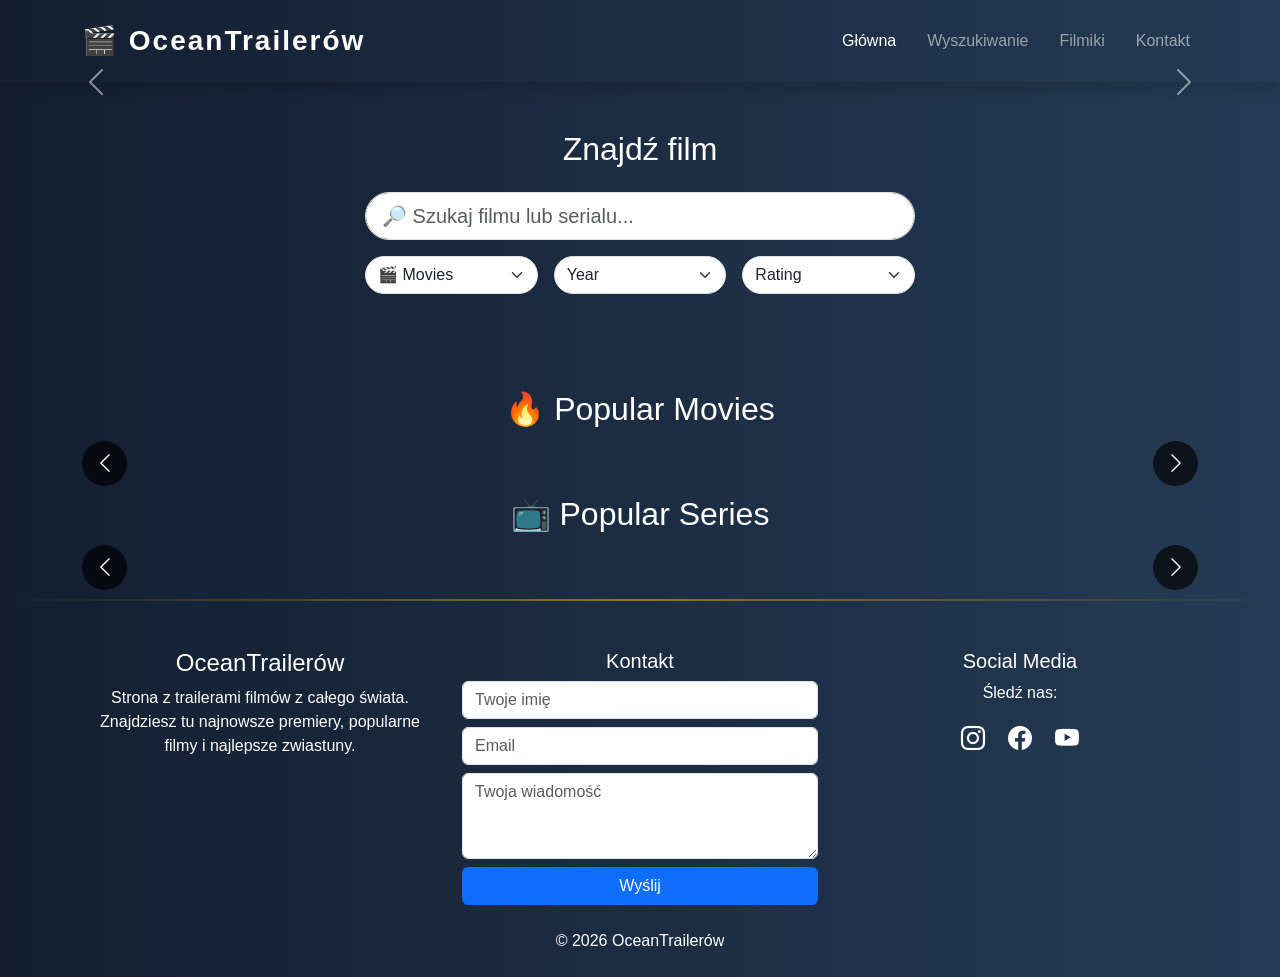
==== commit 5bcaf531: "Some changes" ====
--- a/index.html
+++ b/index.html
@@ -194,8 +194,7 @@
 
             </div>
 
-            <hr class="border-light">
-            <div class="text-center">© 2025 OceanTrailerów</div>
+            <div class="text-center">© 2026 OceanTrailerów</div>
         </div>
     </footer>
 
--- a/css/styles.css
+++ b/css/styles.css
@@ -5,7 +5,7 @@
     background: linear-gradient(90deg, #141e30, #243b55);
 }
 
-/* ===== NAVBAR ===== */
+/* navbar */
 .custom-navbar {
     background: linear-gradient(90deg, #141e30, #243b55);
     padding: 15px;
@@ -26,7 +26,7 @@
     transform: translateY(-2px);
 }
 
-/* ===== CAROUSEL ===== */
+/* carousel */
 .carousel-item,
 .carousel-img {
     height: 550px;
@@ -43,7 +43,7 @@
     text-shadow: 0 1px 4px rgba(0,0,0,0.8);
 }
 
-/* ===== SEARCH ===== */
+/* swarch */
 .search-section {
     padding-top: 3rem;
     padding-bottom: 3rem;
@@ -64,7 +64,7 @@
     border-radius: 20px;
 }
 
-/* ===== CLEAR BUTTON ===== */
+/* clsbutton */
 .clear-btn {
     position: absolute;
     top: 50%;
@@ -82,7 +82,7 @@
     color: white;
 }
 
-/* ===== MOVIE GRID CARDS ===== */
+/* movie grid cards */
 .movie-card {
     transition: transform 0.3s, box-shadow 0.3s;
     border: 1px solid rgba(255,255,255,0.08);
@@ -93,13 +93,13 @@
     box-shadow: 0 12px 30px rgba(0, 0, 0, 0.5) !important;
 }
 
-/* ===== SLIDER WRAPPER ===== */
+/* slider wrapper */
 .slider-wrapper {
     position: relative;
     padding: 0 30px;
 }
 
-/* ===== SLIDER TRACK ===== */
+/* slider track */
 .movie-slider {
     display: flex;
     overflow-x: auto;
@@ -114,7 +114,7 @@
     display: none;
 }
 
-/* ===== SLIDER CARDS ===== */
+/* slider cards */
 .movie-slider .slider-card {
     min-width: 200px;
     flex: 0 0 auto;
@@ -123,6 +123,8 @@
 
 .movie-slider .slider-card img {
     width: 100%;
+    height: 280px;
+    object-fit: cover;
     border-radius: 8px;
     transition: transform 0.3s, box-shadow 0.3s;
 }
@@ -132,7 +134,7 @@
     box-shadow: 0 8px 20px rgba(0, 0, 0, 0.5);
 }
 
-/* ===== SLIDER ARROW BUTTONS ===== */
+/* slider arrow btn */
 .slide-btn {
     position: absolute;
     top: 40%;
@@ -156,14 +158,14 @@
 .slide-btn.left  { left: 0; }
 .slide-btn.right { right: 0; }
 
-/* ===== TRAILER MODAL ===== */
+/* trailer modal */
 .modal-content.bg-dark {
     border: 1px solid rgba(255,255,255,0.1);
     border-radius: 12px;
     overflow: hidden;
 }
 
-/* ===== FOOTER SEPARATOR ===== */
+/* form separator */
 .footer-separator {
     border: none;
     height: 2px;
@@ -172,14 +174,14 @@
     opacity: 0.5;
 }
 
-/* ===== FOOTER ===== */
+/* footer */
 footer {
     background: linear-gradient(90deg, #141e30, #243b55);
     padding: 20px 0;
     color: #fff;
 }
 
-/* ===== BACK TO TOP ===== */
+/* backtotop */
 #backToTop {
     position: fixed;
     bottom: 30px;
@@ -204,9 +206,7 @@
 #backToTop:hover  { transform: scale(1.1); }
 #backToTop.show   { opacity: 1; visibility: visible; }
 
-/* ===================================================
-   RESPONSIVE — tablet (max 768px)
-   =================================================== */
+/* responsive tablet */
 @media (max-width: 768px) {
     .carousel-item,
     .carousel-img {
@@ -217,14 +217,16 @@
         min-width: 150px;
     }
 
+    .movie-slider .slider-card img {
+        height: 200px;
+    }
+
     .movie-slider {
         gap: 14px;
     }
 }
 
-/* ===================================================
-   RESPONSIVE — mobile (max 576px)
-   =================================================== */
+/* responsive mobile */
 @media (max-width: 576px) {
     /* Carousel */
     .carousel-item,
@@ -232,21 +234,25 @@
         height: 200px;
     }
 
-    /* Slider cards — show ~2.5 per screen */
+    /* Slider cards  */
     .movie-slider .slider-card {
         min-width: 110px;
     }
 
+    .movie-slider .slider-card img {
+        height: 150px;
+    }
+
     .movie-slider {
         gap: 10px;
     }
 
-    /* Slider wrapper — less side padding so cards have more room */
+    /* Slider wrapper */
     .slider-wrapper {
         padding: 0 36px;
     }
 
-    /* Arrow buttons — smaller */
+    /* Arrow buttons */
     .slide-btn {
         width: 28px;
         height: 28px;
